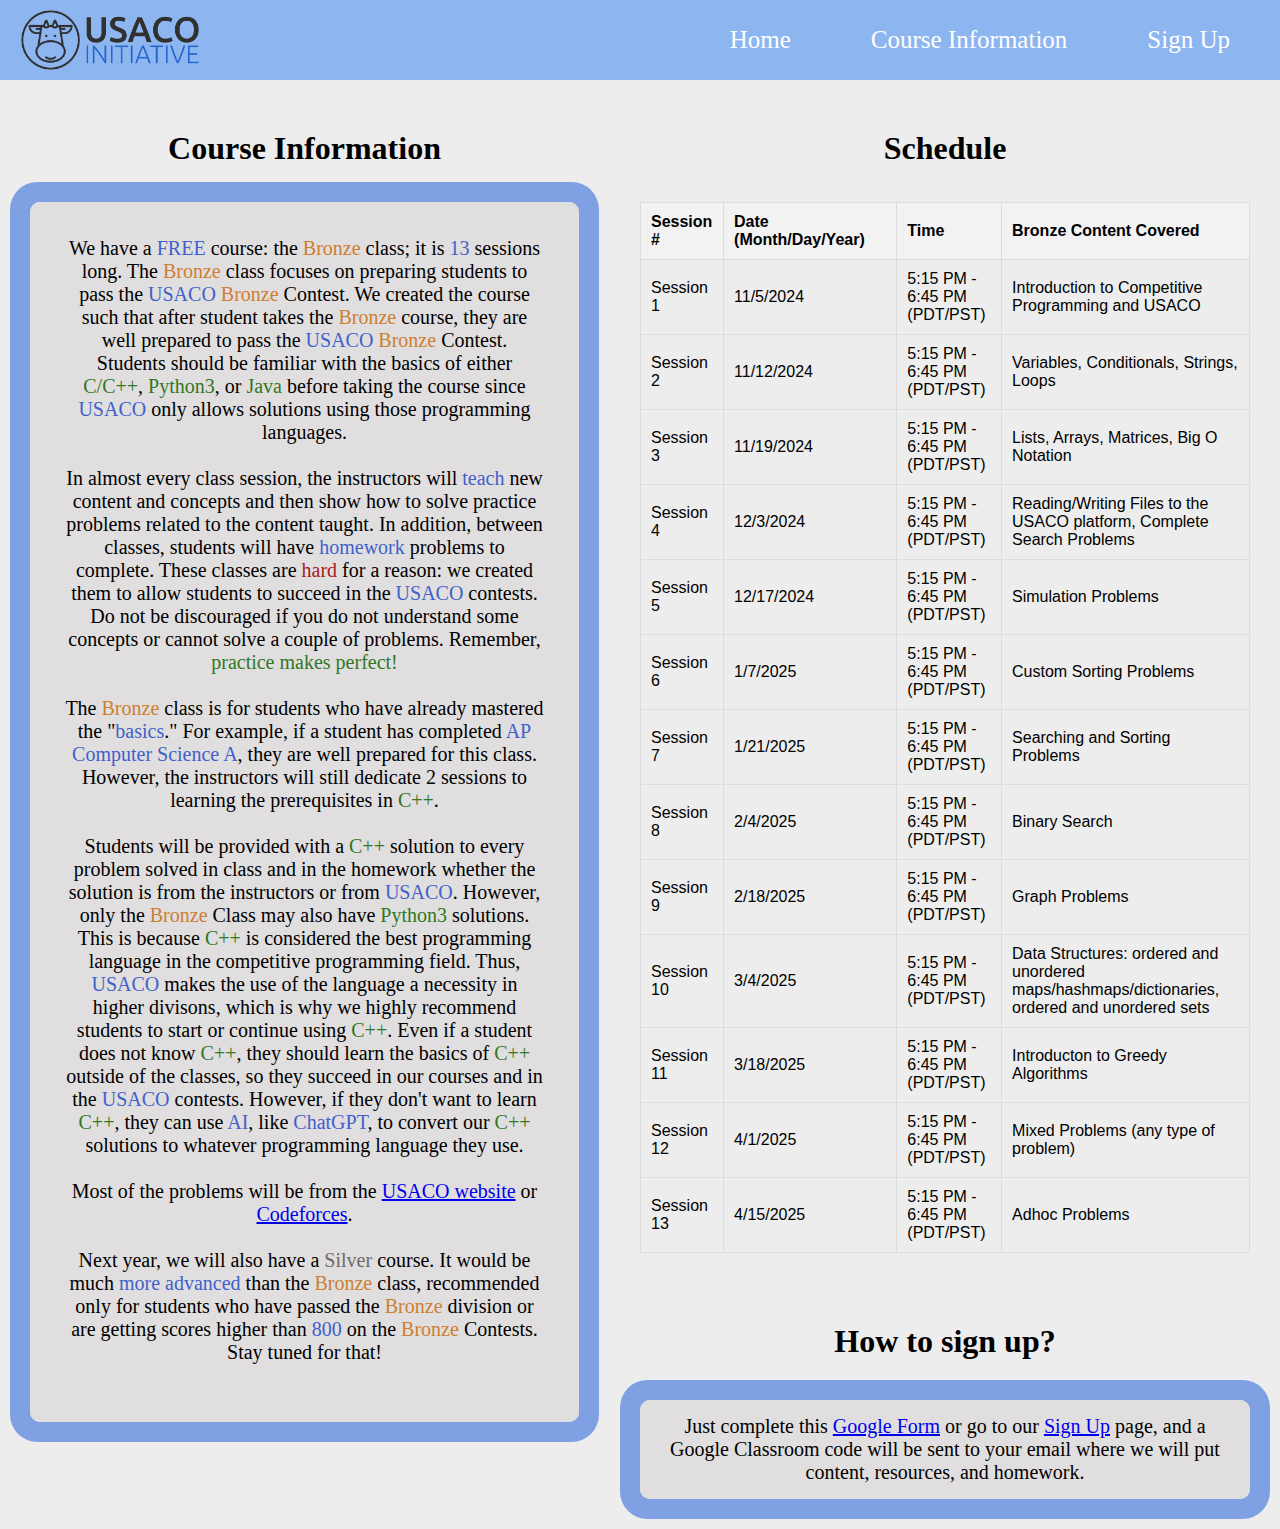
==== course_info.html @ 175232a4 "move buttons to right" ====
<!DOCTYPE html>
<html lang="en">
<head>
  <meta charset="UTF-8">
  <meta name="viewport" content="width=device-width, initial-scale=1.0"> <!-- IMPORTANT FOR THE BLACK BACKGROUND ABOVE -->
  <title>Main Page</title>
  <link rel="stylesheet" href = "course_info.css"> 
</head>
<body>
  <div class="top-bar"> 
    <img src = "Images/USACO Initiative Main Transparent Logo.png" alt="Icon" class="icon">
    <div class="right-button"> 
      <!-- USACO Initiative Main Transparent Logo.png Screenshot 2024-10-09 at 3.09.53 PM.png -->
      <button class="button" onclick="window.location.href='index.html';">Home</button> <!-- Home -->
      <button class="button" onclick="window.location.href='course_info.html';">Course Information</button> <!-- Course Information -->
      <button class="button" onclick="window.location.href='course_sessions.html';">Sign Up</button> <!-- Course Sessions -->
    </div> 
  </div>

  <!-- Blue box to welcome the user -->
  <div id="welcome-box" class="blue-box hidden">
    Welcome <span id="username-display"></span>!
  </div> 

  <!-- <button onclick="resetDatabase()">Reset User Data</button>  -->  <!-- To reset every username/email/password in the database-->
  
  <!-- Two-column layout -->
  <div class="content">
    <div class="course-info-section">
      <h1>Course Information</h1>
      <p id="intro-message"> 
        We have a <span class="blue">FREE</span> course: the <span class = "bronze">Bronze</span> class; it is <span class = "blue">13</span> sessions long. The <span class = "bronze">Bronze</span> class focuses on preparing students to pass the <span class = "blue">USACO</span> <span class = "bronze">Bronze</span> Contest. We created the course such that after student takes the <span class = "bronze">Bronze</span> course, they are well prepared to pass the <span class="blue">USACO</span> <span class = "bronze">Bronze</span> Contest. Students should be familiar with the basics of either <span class="green">C/C++</span>, <span class="green">Python3</span>, or <span class="green">Java</span> before taking the course since <span class="blue">USACO</span> only allows solutions using those programming languages.<br><br> 
        In almost every class session, the instructors will <span class="blue">teach</span> new content and concepts and then show how to solve practice problems related to the content taught. In addition, between classes, students will have <span class="blue">homework</span> problems to complete. These classes are <span class = "red">hard</span> for a reason: we created them to allow students to succeed in the <span class = "blue">USACO</span> contests. Do not be discouraged if you do not understand some concepts or cannot solve a couple of problems. Remember, <span class="green">practice makes perfect!</span><br><br>
        The <span class = "bronze">Bronze</span> class is for students who have already mastered the "<span class="blue">basics</span>." For example, if a student has completed <span class="blue">AP Computer Science A</span>, they are well prepared for this class. However, the instructors will still dedicate 2 sessions to learning the prerequisites in <span class = "green">C++</span>. <br><br> 
        Students will be provided with a <span class="green">C++</span> solution to every problem solved in class and in the homework whether the solution is from the instructors or from <span class = "blue">USACO</span>. However, only the <span class = "bronze">Bronze</span> Class may also have <span class = "green">Python3</span> solutions. This is because <span class="green">C++</span> is considered the best programming language in the competitive programming field. Thus, <span class="blue">USACO</span> makes the use of the language a necessity in higher divisons, which is why we highly recommend students to start or continue using <span class="green">C++</span>. Even if a student does not know <span class="green">C++</span>, they should learn the basics of <span class="green">C++</span> outside of the classes, so they succeed in our courses and in the <span class="blue">USACO</span> contests. However, if they don't want to learn <span class="green">C++</span>, they can use <span class="blue">AI</span>, like <span class = "blue">ChatGPT</span>, to convert our <span class="green">C++</span> solutions to whatever programming language they use.<br><br> 
        Most of the problems will be from the <a href="https://www.usaco.org/" target="_blank">USACO website</a> or <a href="https://codeforces.com/" target="_blank">Codeforces</a>. <br><br> 
        Next year, we will also have a <span class="silver">Silver</span> course. It would be much <span class="blue">more advanced</span> than the <span class = "bronze">Bronze</span> class, recommended only for students who have passed the <span class = "bronze">Bronze</span> division or are getting scores higher than <span class="blue">800</span> on the <span class = "bronze">Bronze</span> Contests. Stay tuned for that!<br> <br>
      </p> 

      
      
    </div>
    
    <div class="schedules-section">
    <h1>Schedule</h1> <!-- Heading 1 -->
    <!-- >p id = "sched-message">Since we do not expect students to take both the <span class = "bronze">Bronze</span> and <span class="silver">Silver</span> classes at the same time, the times and dates for both classes are the <span class="blue">exact</span> same.</p>-->
      <table> 
        <thead>
          <tr>
            <th>Session #</th>
            <th>Date (Month/Day/Year)</th>
            <th>Time</th>
            <th>Bronze Content Covered</th> 
            
          </tr>
        </thead>
        <tbody>
  
          <tr>
            <td>Session 1</td>
            <td>11/5/2024</td>
            <td>5:15 PM - 6:45 PM (PDT/PST)</td>
            <td>Introduction to Competitive Programming and USACO</td>
            
          </tr>
          <tr>
            <td>Session 2</td>
            <td>11/12/2024</td>
            <td>5:15 PM - 6:45 PM (PDT/PST)</td>
            <td>Variables, Conditionals, Strings, Loops</td>
            
          </tr>
          <tr>
            <td>Session 3</td>
            <td>11/19/2024</td> 
            <td>5:15 PM - 6:45 PM (PDT/PST)</td>
            <td>Lists, Arrays, Matrices, Big O Notation</td>
            
          </tr>
          <tr>
            <td>Session 4</td>
            <td>12/3/2024</td> 
            <td>5:15 PM - 6:45 PM (PDT/PST)</td>
            <td>Reading/Writing Files to the USACO platform, Complete Search Problems</td>
            
          </tr>
          <tr>
            <td>Session 5</td>
            <td>12/17/2024</td> 
            <td>5:15 PM - 6:45 PM (PDT/PST)</td>
            <td>Simulation Problems</td> 
            
          </tr>
          <tr>
            <td>Session 6</td>
            <td>1/7/2025</td> 
            <td>5:15 PM - 6:45 PM (PDT/PST)</td>
            <td>Custom Sorting Problems</td> 
            
          </tr>
          <tr>
            <td>Session 7</td>
            <td>1/21/2025</td> 
            <td>5:15 PM - 6:45 PM (PDT/PST)</td>
            <td>Searching and Sorting Problems</td> 
            
          </tr>
          <tr>
            <td>Session 8</td>
            <td>2/4/2025</td> 
            <td>5:15 PM - 6:45 PM (PDT/PST)</td>
            <td>Binary Search</td>
            
          </tr>
          <tr>
            <td>Session 9</td>
            <td>2/18/2025</td> 
            <td>5:15 PM - 6:45 PM (PDT/PST)</td>
            <td>Graph Problems</td>
            
          </tr>
          <tr>
            <td>Session 10</td>
            <td>3/4/2025</td> 
            <td>5:15 PM - 6:45 PM (PDT/PST)</td>
            <td>Data Structures: ordered and unordered maps/hashmaps/dictionaries, ordered and unordered sets</td>
            
          </tr>
          <tr>
            <td>Session 11</td>
            <td>3/18/2025</td> 
            <td>5:15 PM - 6:45 PM (PDT/PST)</td>
            <td>Introducton to Greedy Algorithms</td> 
            
          </tr>
          <tr>
            <td>Session 12</td> 
            <td>4/1/2025</td> 
            <td>5:15 PM - 6:45 PM (PDT/PST)</td>
            <td>Mixed Problems (any type of problem)</td>
            
          </tr>
          <tr>
            <td>Session 13</td> 
            <td>4/15/2025</td> 
            <td>5:15 PM - 6:45 PM (PDT/PST)</td>
            <td>Adhoc Problems</td>
            
          </tr>
        </tbody>
      </table>

      <div class="sign-up-section">
        <h2>How to sign up?</h2> <!-- New Heading -->
        <p class="sign-up-message"> 
          Just complete this <a href="https://forms.gle/x1GUdgvHsMGyXp6c9" target="_blank">Google Form</a> or go to our <a href='course_sessions.html'>Sign Up</a> page, and a Google Classroom code will be sent to your email where we will put content, resources, and homework. 
        </p>
      </div>
    </div>
    
    


  </div> 


  <script> // change to javascript  
    // Function to reset database (optional) 
    function resetDatabase() {
      localStorage.clear();
    }
    console.log("Is Logged In?", localStorage.getItem('isLoggedIn'));
    // Check if user is logged in
    // Check if the user is logged in by checking a flag stored in localStorage
    if (localStorage.getItem('isLoggedIn') === 'true') {
      const username = localStorage.getItem('username'); // Retrieve the stored username
      document.getElementById('username-display').textContent = username; // Display the username
      
      // Make the blue welcome box visible
      const welcomeBox = document.getElementById('welcome-box');
      welcomeBox.classList.remove('hidden'); 
      
      // Hide the "Login" and "Sign Up" buttons
      document.getElementById('login-btn').style.display = 'none';
      document.getElementById('signup-btn').style.display = 'none';

      // Create "Logout" button dynamically
      const rightButtons = document.querySelector('.right-buttons');
      const logoutButton = document.createElement('button');
      logoutButton.textContent = 'Logout'; // Set the button text 
      logoutButton.classList.add('button'); // Apply the same button styles
      
      // Define the behavior when the "Logout" button is clicked
      logoutButton.onclick = function() {
        localStorage.setItem('isLoggedIn', 'false'); // Mark user as logged out by updating localStorage
        window.location.reload(); // // Refresh the page to reflect the logout (Login/Sign Up buttons should appear again)
      }; 
      rightButtons.appendChild(logoutButton); // Append the "Logout" button to the right button group 
    } 
    else { 
      document.getElementById('welcome-box').classList.add('hidden'); // Ensure the blue box remains hidden when not logged in  
    }
  </script>
</body>
</html>
---- course_info.css ----
* {
  margin: 0;
  padding: 0;
  box-sizing: border-box;
}

body {
  font-family: Arial, sans-serif; /* actual font = Arial. Fallback font = sans-serif */  
  background-color: #bebebe48; 
}

.top-bar { 
  background-color: #8db5f0; 
  height: 80px; 
  width: 100%; 
  display: flex;
  align-items: center;
  justify-content: space-between; /* Align buttons to the right */
  padding: 0 20px; /* Add some padding for spacing */
}
.right-button{
  display: flex;
  justify-content: flex-end;
  align-items: center;
  gap: 20px; /* Space between the buttons */
}
.icon {
  width: 180px; /* Scale the image down */
  height: auto; /* Maintain aspect ratio */
  margin-right: 10px; /* Space between image and button */
}
.button {
  background-color: transparent; 
  font-size: 25px; 
  font-family: 'Georgia'; 
  color: white; 

  border: none;
  padding: 10px 20px;
  margin: 0 10px; 
  cursor: pointer;
  border-radius: 5px; 
  transition: background-color 0.5s ease; /* Smooth hover transition */
} 
.blue-box { 
  background-color: rgb(55, 106, 209);
  color: rgb(250, 250, 250); 
  font-size: 20px; 
  font-family: 'Tahoma'; 
  padding: 10px; 
  border-radius: 5px;
  position: absolute; 
  justify-content: flex-end; 
  align-items: center; 
  right: 10px; 
  top: 90px; /* Adjust this value to place it just below the black box */
  display: inline-block; 
} 
.button:hover {
  background-color: rgb(72, 125, 231);
}
body, html {
  overflow-x: hidden; /* Prevent horizontal scrolling */
}
.hidden {
  display: none;
}
.course-info-section { 
  /* display: flex;  */ 
  flex-direction: column; 
  text-align: center; 
  align-items: center; /* Center horizontally */
  justify-content: center; /* Center vertically */
  /* height: 1300px;  */
  width: 45%; 
  padding-right: 0px; /* Space between sections */
} 
h1 { 
  font-size: 32px; 
  margin-top: 20px; 
  margin-bottom: 35px; 
  font-family: Georgia; 
}
#intro-message { 
  box-shadow: 0 0 0 20px #7fa1e3;
  max-width: 1000px; 
  background-color: hsla(0, 2%, 87%, 0.966); /* #e0c893;  */
  border-radius: 10px; 
  padding: 35px 35px; 
  font-size: 20px; /* Change font size */ 
  color: rgb(0, 0, 0); /* Change text color to black */
  font-weight: normal; /* Make the text bold */
  margin-top: 0px; /* Add space above the text */  
  text-align: center; /* Center the text */ 
  font-family: 'Lucida Sans'; 
} 
.sign-up-section h2 {  
  padding-top: 70px; 
  font-size: 32px; 
  padding-bottom: 20px; 
  font-weight: bold; 
  text-align: center; /* Center the heading within the section */
  font-family: 'Georgia'; /* Add font styling */
} 
.sign-up-message {
  background-color: hsla(0, 2%, 87%, 0.966); /* Light grey background */
  padding: 15px 15px; /* Padding inside the text area */
  border-radius: 10px; /* Rounded corners */
  /* border: 20px solid #8db5f0; /* Optional border for better visibility */
  box-shadow: 0 0 0 20px #7fa1e3;
  font-size: 20px; /* Adjust the font size */
  font-family: 'Lucida Sans'; 
  text-align: center; /* Center the text */
  margin-top: 20px; /* Space between heading and text */
}
#sched-message { 
  box-shadow: 0 0 0 20px #7fa1e3;
  max-width: 1200px; 
  background-color: hsla(0, 2%, 87%, 0.966); 
  border-radius: 10px; 
  padding: 15px 15px; 
  font-size: 20px; /* Change font size */ 
  color: rgb(0, 0, 0); /* Change text color to red */
  font-weight: normal; /* Make the text bold */
  margin-top: 0px; /* Add space above the text */  
  margin-bottom: 30px; 
  text-align: center; /* Center the text */ 
  font-family: 'Lucida Sans'; 
}
.bronze {
  color: #cd7f32; /* Bronze color (you can adjust this to your preference) */
}
.silver {
  color: #6e6a6a; /* Silver color (you can adjust this to your preference) */
}
.blue {
  color: #4061cc; 
}
.green {
  color: #327824; 
}
.red {
  color: #a62121; 
}
.content {
  display: flex;
  justify-content: space-between;
  margin: 30px; 
}
.schedules-section {
  width: 50%; 
  /* display: flex; */ 
  flex-direction: column;
  justify-content: center; /* Center vertically */
  align-items: center; /* Center horizontally */
  text-align: center; /* Center text */
}
table { 
  width: 100%; /* Full width */
  border-collapse: collapse; /* Collapses borders */
  margin-top: 20px; /* Space above the table */
}
th, td {
  border: 1px solid #ddd; /* Border for cells */
  padding: 10px; /* Padding inside cells */
  text-align: left; /* Align text to the left */
}
th {
  background-color: #f2f2f2; /* Light grey background for headers */
  font-weight: bold; /* Bold font for headers */
}
th:nth-child(2), /* Select the 'Date' header */
td:nth-child(2) { /* Select all 'Date' cells */
  padding-right: 30px; /* Increase padding on the right */
}
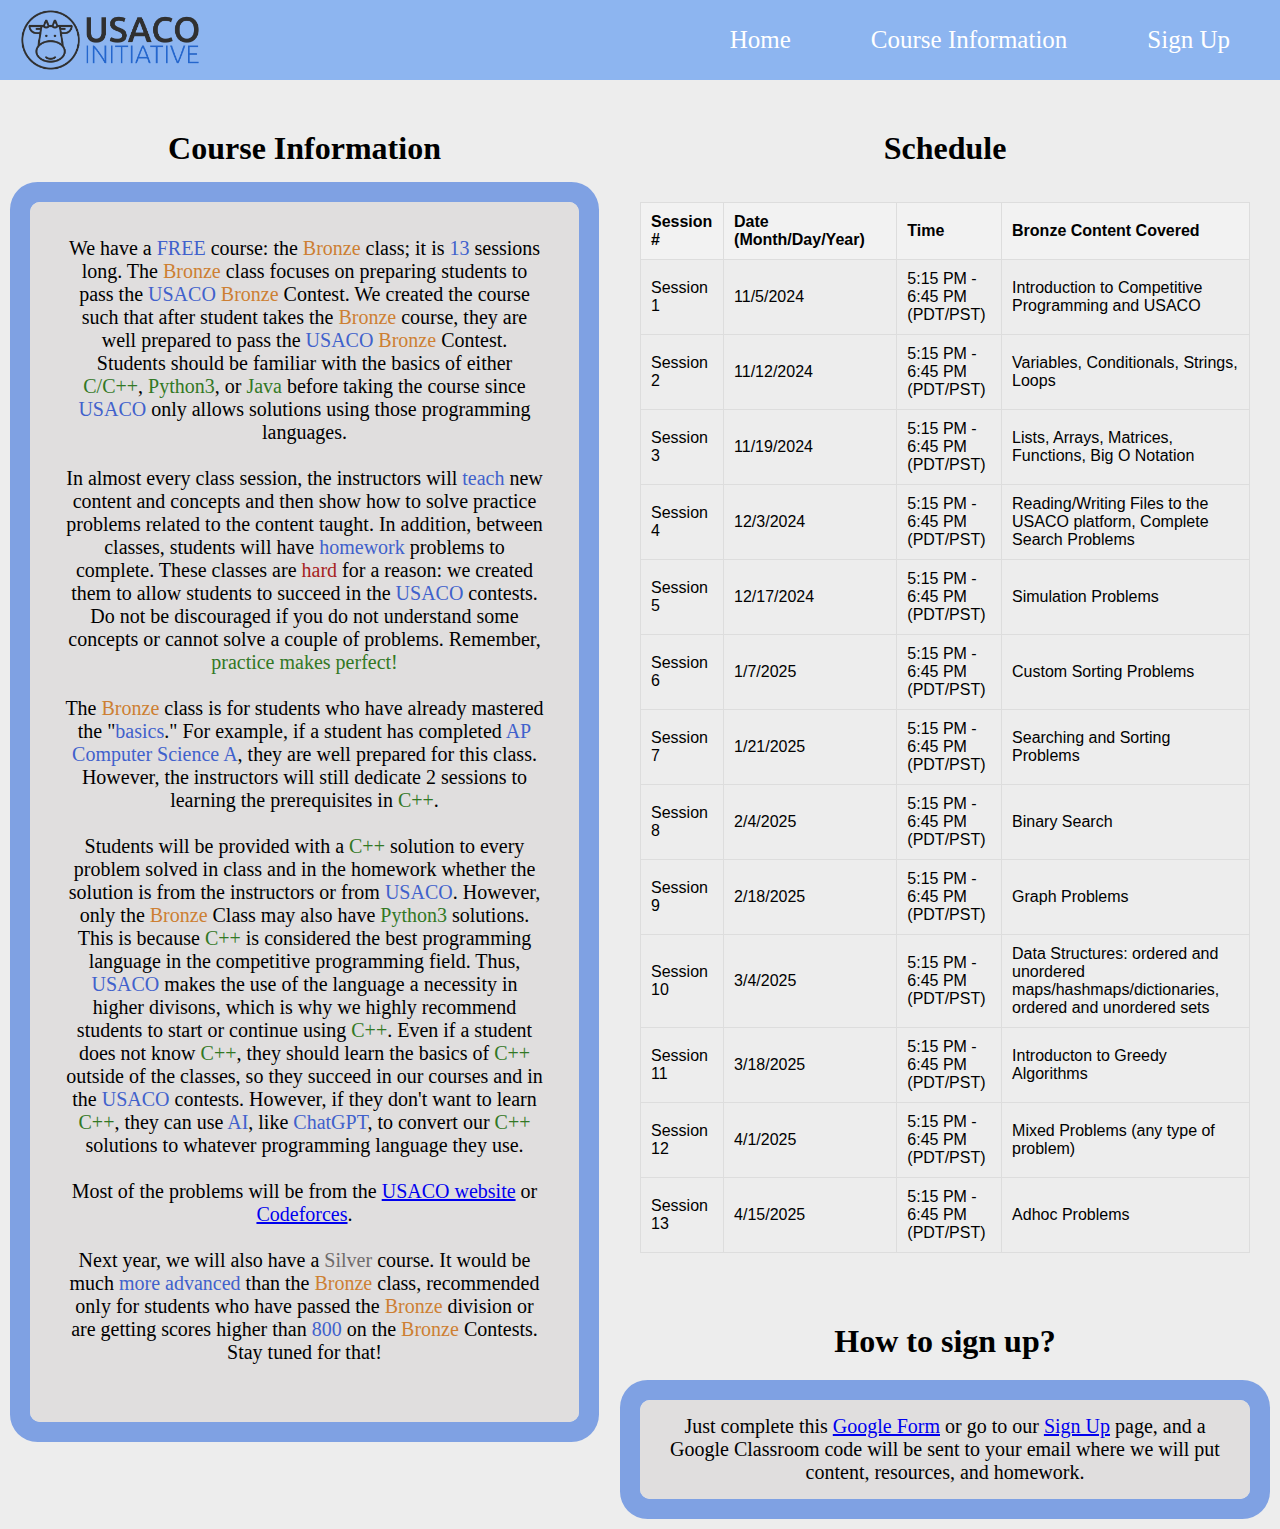
==== commit a01867f5: "Update course_info.html" ====
--- a/course_info.html
+++ b/course_info.html
@@ -76,7 +76,7 @@
             <td>Session 3</td>
             <td>11/19/2024</td> 
             <td>5:15 PM - 6:45 PM (PDT/PST)</td>
-            <td>Lists, Arrays, Matrices, Big O Notation</td>
+            <td>Lists, Arrays, Matrices, Functions, Big O Notation</td>
             
           </tr>
           <tr>
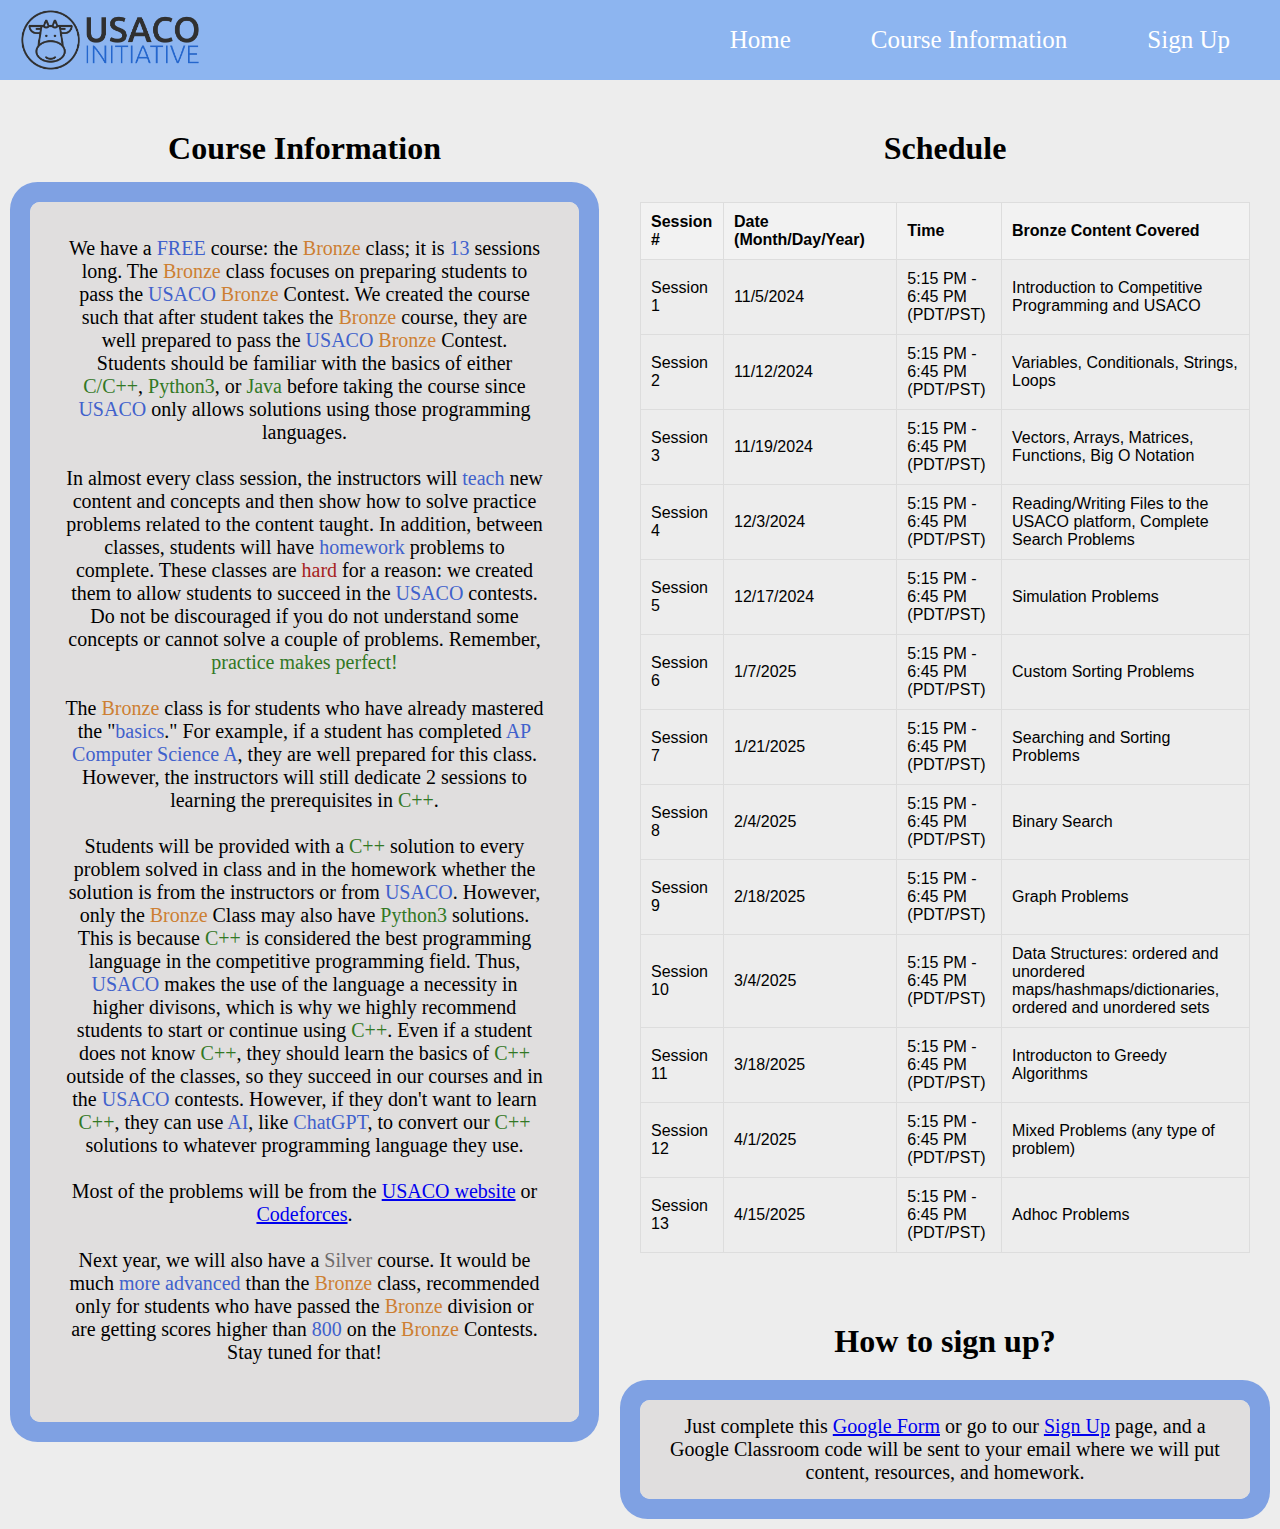
==== commit 5b913511: "Update course_info.html" ====
--- a/course_info.html
+++ b/course_info.html
@@ -76,7 +76,7 @@
             <td>Session 3</td>
             <td>11/19/2024</td> 
             <td>5:15 PM - 6:45 PM (PDT/PST)</td>
-            <td>Lists, Arrays, Matrices, Functions, Big O Notation</td>
+            <td>Vectors, Arrays, Matrices, Functions, Big O Notation</td>
             
           </tr>
           <tr>
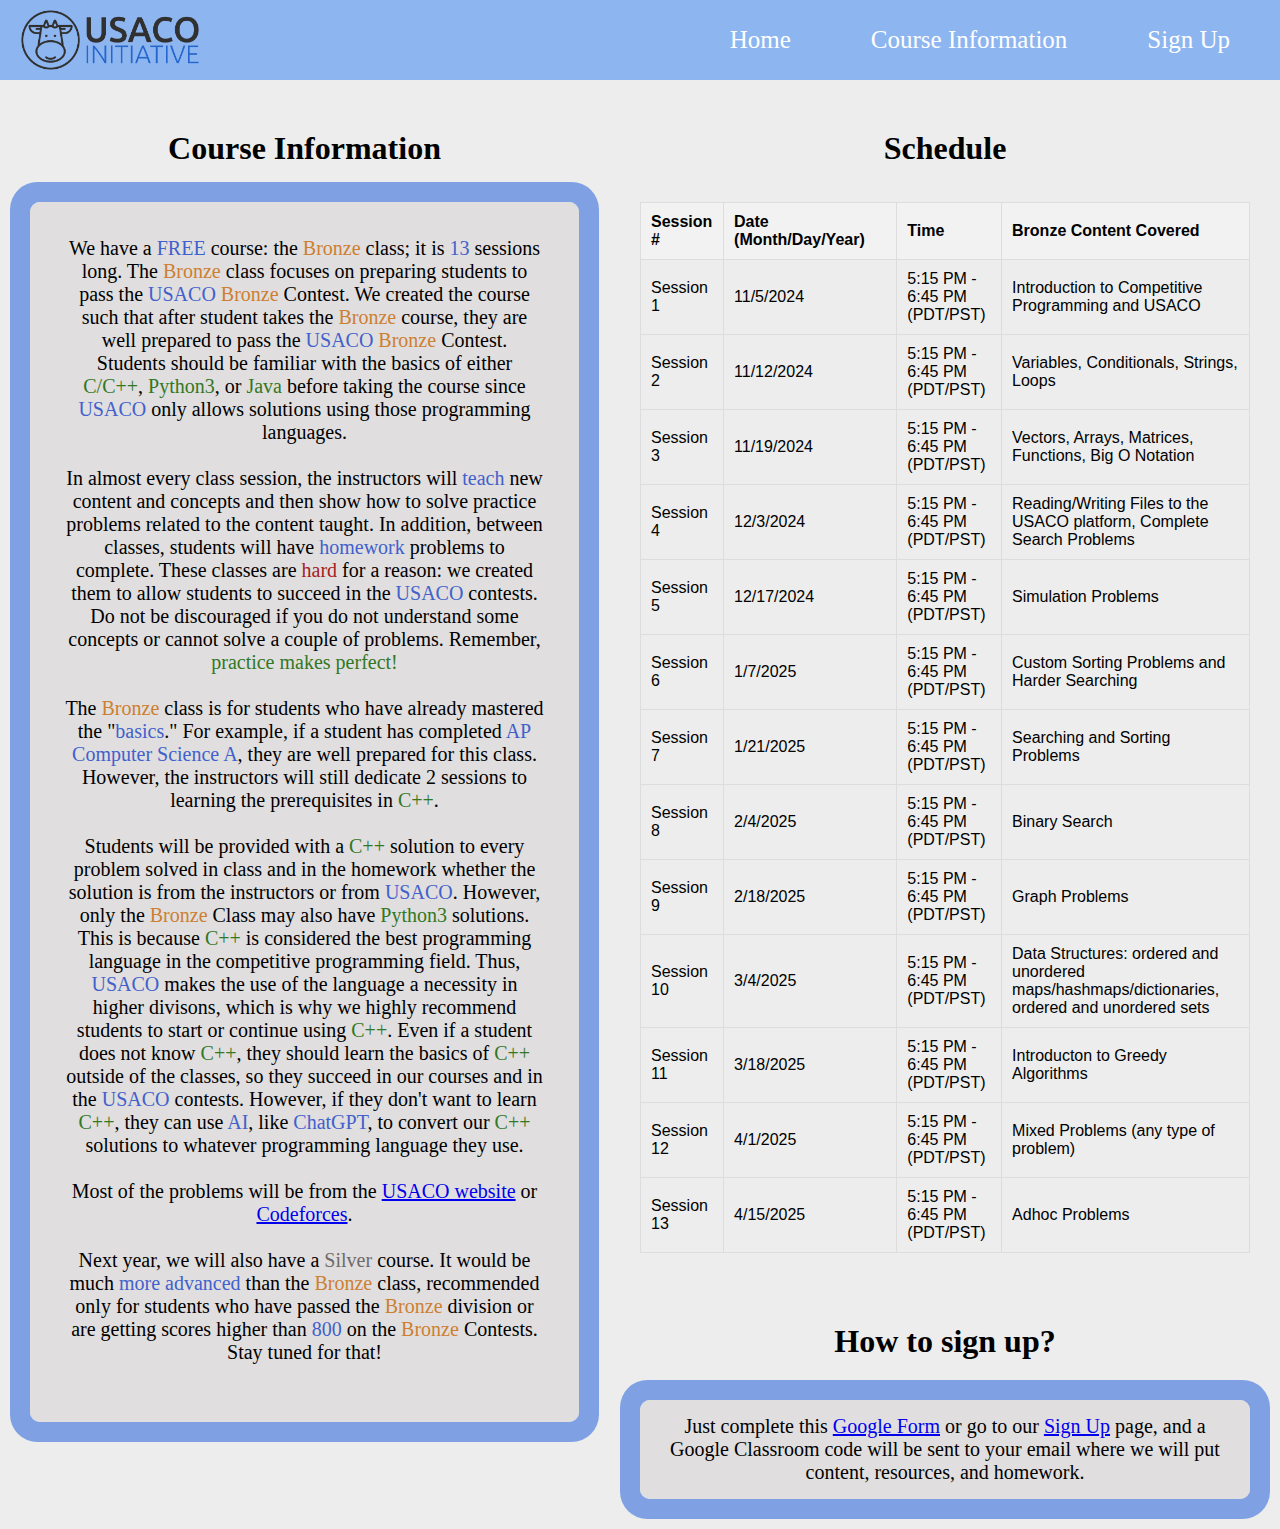
==== commit 8a3b60a3: "Update course_info.html" ====
--- a/course_info.html
+++ b/course_info.html
@@ -97,7 +97,7 @@
             <td>Session 6</td>
             <td>1/7/2025</td> 
             <td>5:15 PM - 6:45 PM (PDT/PST)</td>
-            <td>Custom Sorting Problems</td> 
+            <td>Custom Sorting Problems and Harder Searching</td> 
             
           </tr>
           <tr>
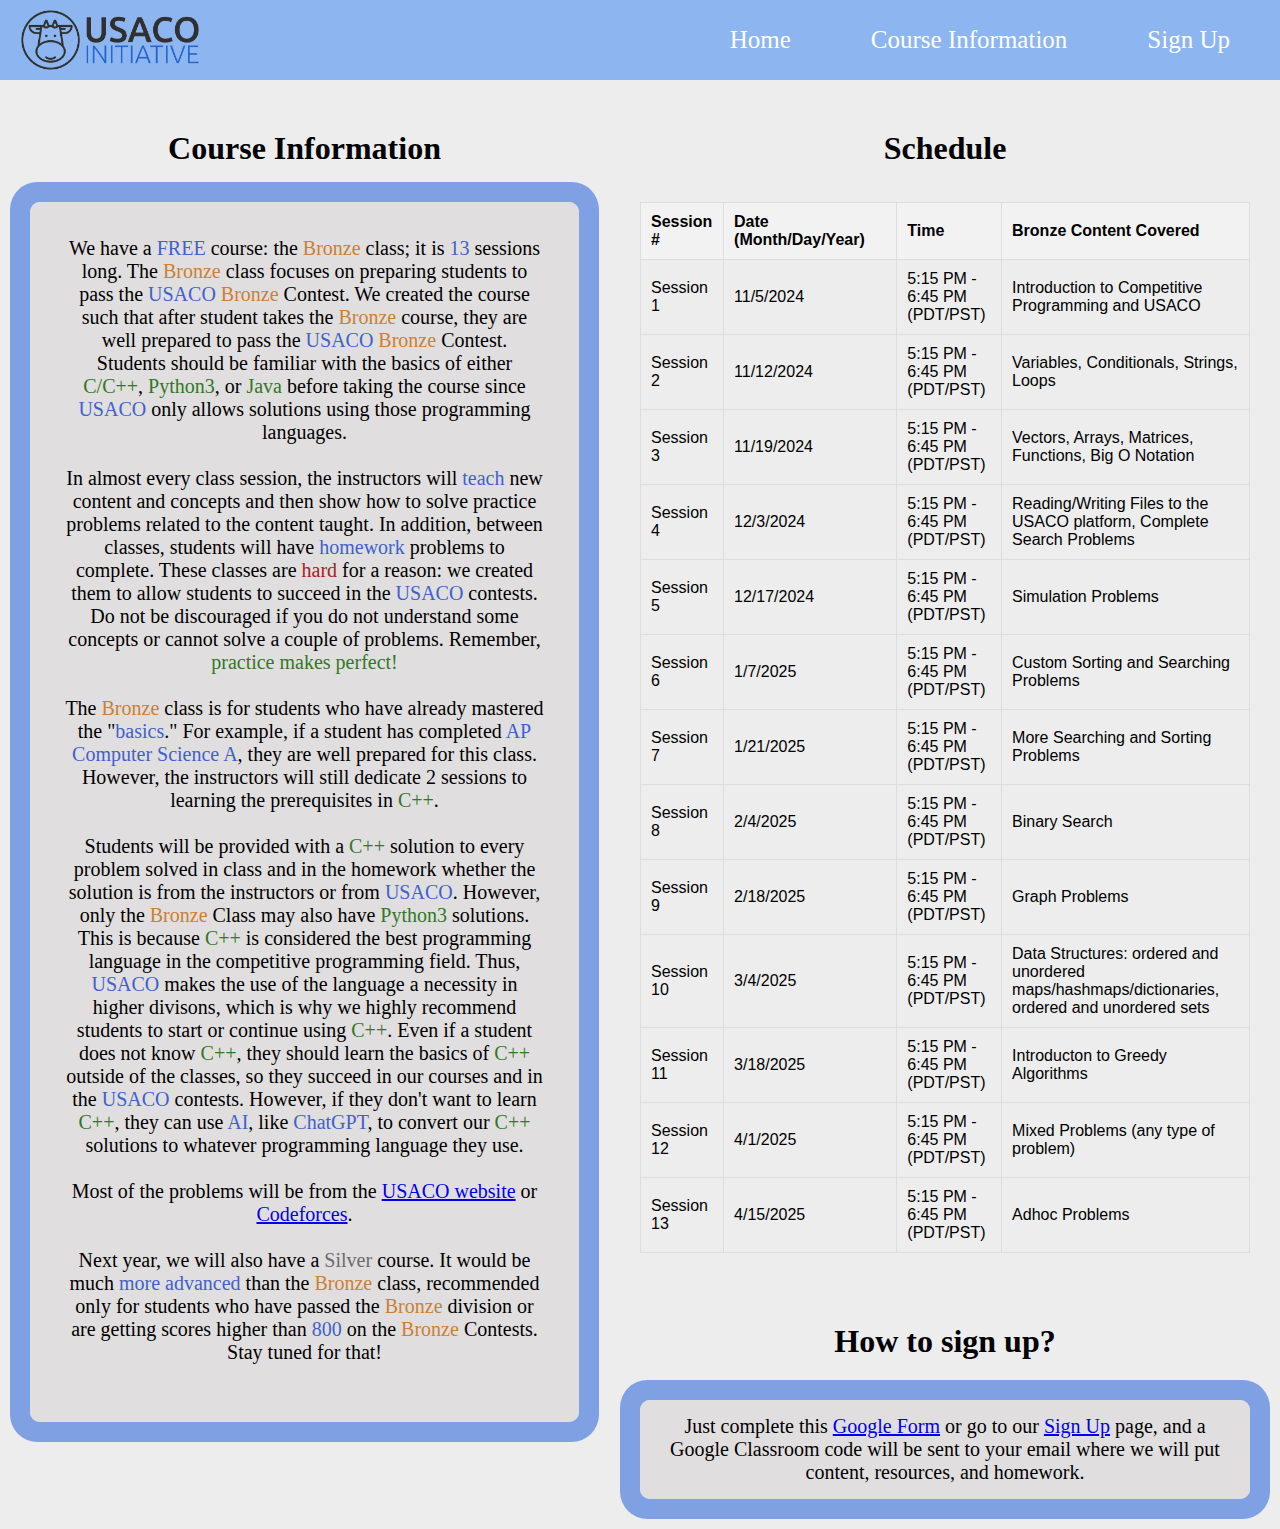
==== commit 40451124: "Update course_info.html" ====
--- a/course_info.html
+++ b/course_info.html
@@ -97,14 +97,14 @@
             <td>Session 6</td>
             <td>1/7/2025</td> 
             <td>5:15 PM - 6:45 PM (PDT/PST)</td>
-            <td>Custom Sorting Problems and Harder Searching</td> 
+            <td>Custom Sorting and Searching Problems</td> 
             
           </tr>
           <tr>
             <td>Session 7</td>
             <td>1/21/2025</td> 
             <td>5:15 PM - 6:45 PM (PDT/PST)</td>
-            <td>Searching and Sorting Problems</td> 
+            <td>More Searching and Sorting Problems</td> 
             
           </tr>
           <tr>
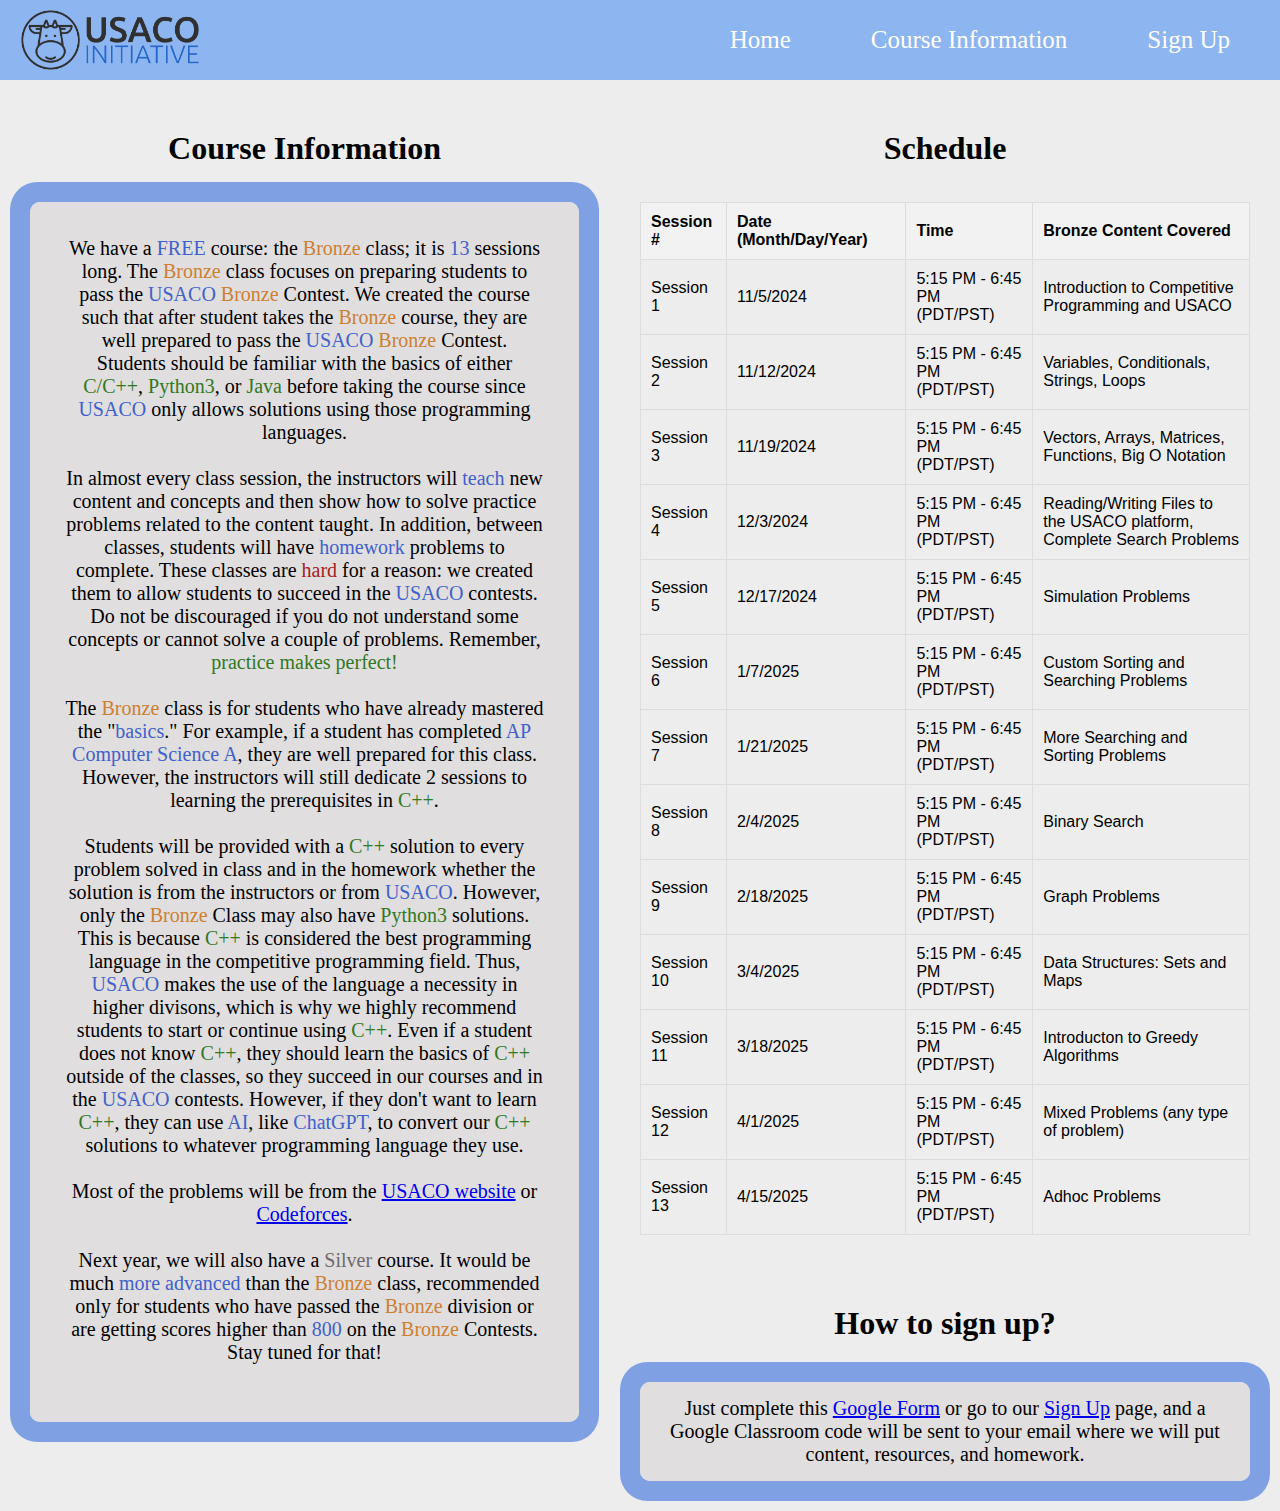
==== commit b97dcd22: "Update course_info.html" ====
--- a/course_info.html
+++ b/course_info.html
@@ -125,7 +125,7 @@
             <td>Session 10</td>
             <td>3/4/2025</td> 
             <td>5:15 PM - 6:45 PM (PDT/PST)</td>
-            <td>Data Structures: ordered and unordered maps/hashmaps/dictionaries, ordered and unordered sets</td>
+            <td>Data Structures: Sets and Maps</td>
             
           </tr>
           <tr>
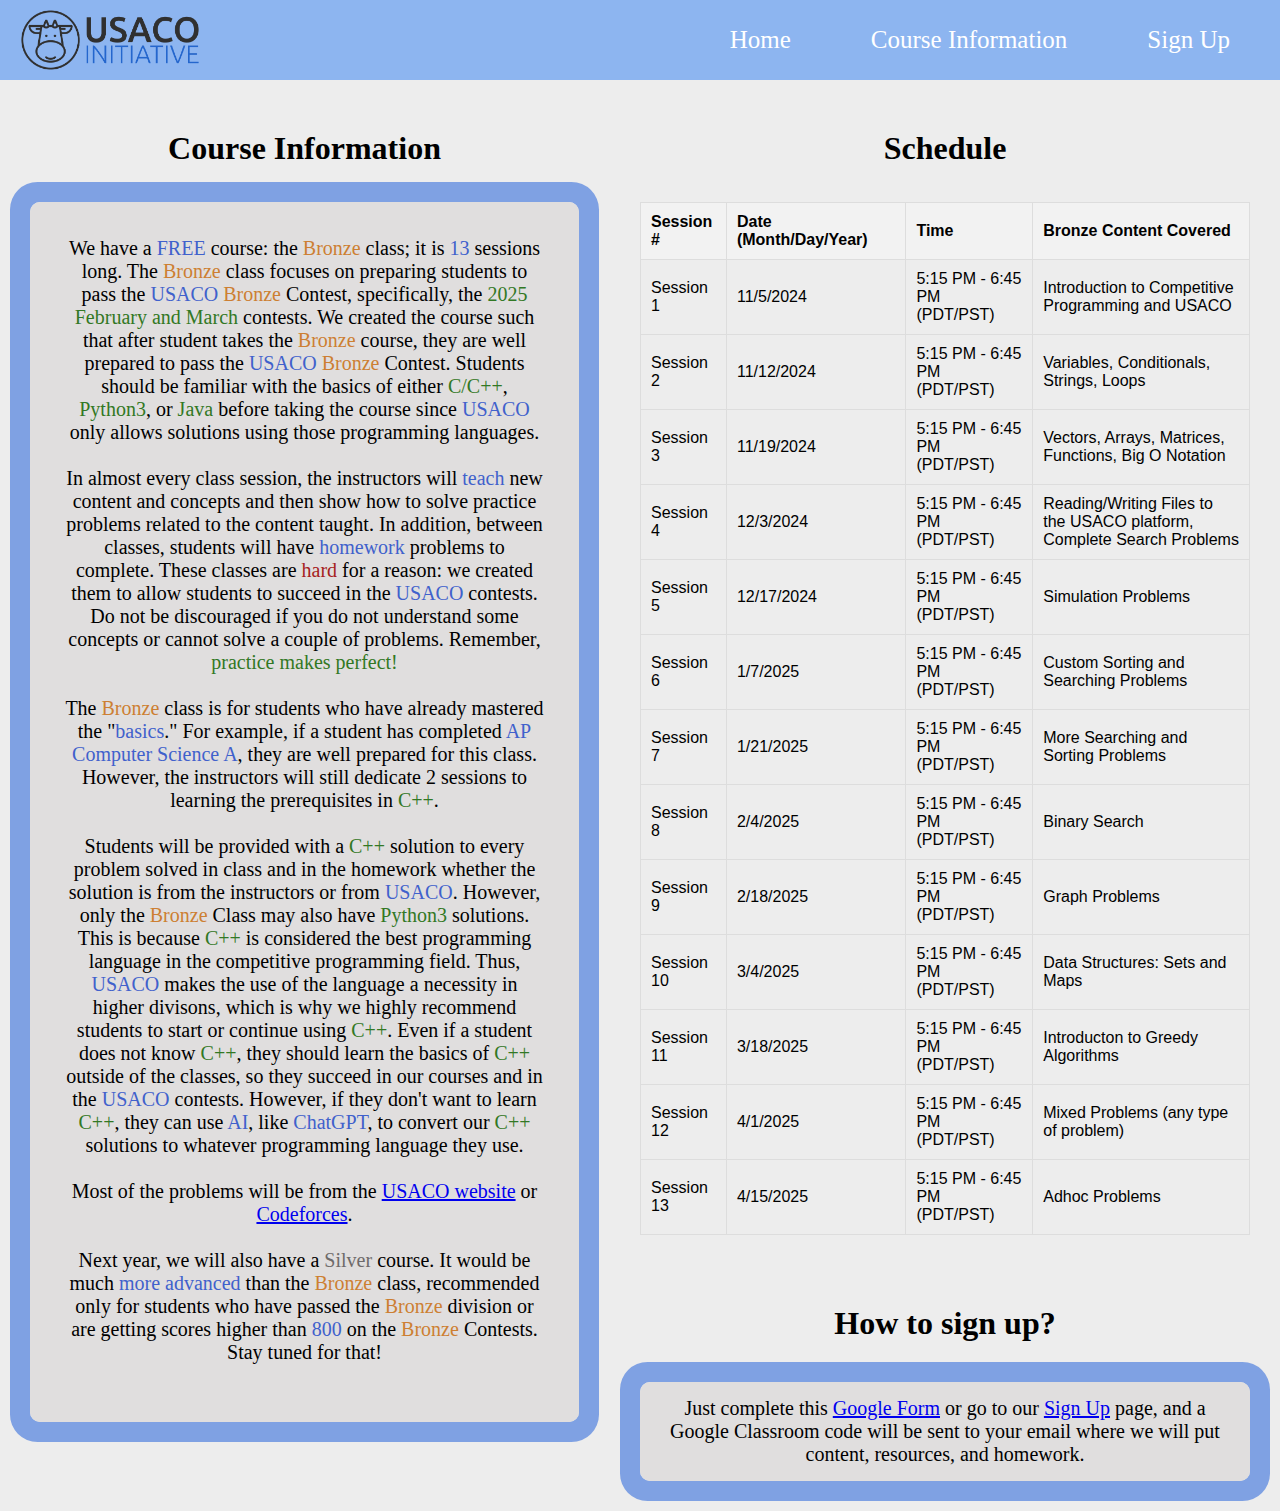
==== commit e71f3b44: "Update course_info.html" ====
--- a/course_info.html
+++ b/course_info.html
@@ -31,7 +31,7 @@
     <div class="course-info-section">
       <h1>Course Information</h1>
       <p id="intro-message"> 
-        We have a <span class="blue">FREE</span> course: the <span class = "bronze">Bronze</span> class; it is <span class = "blue">13</span> sessions long. The <span class = "bronze">Bronze</span> class focuses on preparing students to pass the <span class = "blue">USACO</span> <span class = "bronze">Bronze</span> Contest. We created the course such that after student takes the <span class = "bronze">Bronze</span> course, they are well prepared to pass the <span class="blue">USACO</span> <span class = "bronze">Bronze</span> Contest. Students should be familiar with the basics of either <span class="green">C/C++</span>, <span class="green">Python3</span>, or <span class="green">Java</span> before taking the course since <span class="blue">USACO</span> only allows solutions using those programming languages.<br><br> 
+        We have a <span class="blue">FREE</span> course: the <span class = "bronze">Bronze</span> class; it is <span class = "blue">13</span> sessions long. The <span class = "bronze">Bronze</span> class focuses on preparing students to pass the <span class = "blue">USACO</span> <span class = "bronze">Bronze</span> Contest, specifically, the <span class = "green">2025 February and March</span> contests. We created the course such that after student takes the <span class = "bronze">Bronze</span> course, they are well prepared to pass the <span class="blue">USACO</span> <span class = "bronze">Bronze</span> Contest. Students should be familiar with the basics of either <span class="green">C/C++</span>, <span class="green">Python3</span>, or <span class="green">Java</span> before taking the course since <span class="blue">USACO</span> only allows solutions using those programming languages.<br><br> 
         In almost every class session, the instructors will <span class="blue">teach</span> new content and concepts and then show how to solve practice problems related to the content taught. In addition, between classes, students will have <span class="blue">homework</span> problems to complete. These classes are <span class = "red">hard</span> for a reason: we created them to allow students to succeed in the <span class = "blue">USACO</span> contests. Do not be discouraged if you do not understand some concepts or cannot solve a couple of problems. Remember, <span class="green">practice makes perfect!</span><br><br>
         The <span class = "bronze">Bronze</span> class is for students who have already mastered the "<span class="blue">basics</span>." For example, if a student has completed <span class="blue">AP Computer Science A</span>, they are well prepared for this class. However, the instructors will still dedicate 2 sessions to learning the prerequisites in <span class = "green">C++</span>. <br><br> 
         Students will be provided with a <span class="green">C++</span> solution to every problem solved in class and in the homework whether the solution is from the instructors or from <span class = "blue">USACO</span>. However, only the <span class = "bronze">Bronze</span> Class may also have <span class = "green">Python3</span> solutions. This is because <span class="green">C++</span> is considered the best programming language in the competitive programming field. Thus, <span class="blue">USACO</span> makes the use of the language a necessity in higher divisons, which is why we highly recommend students to start or continue using <span class="green">C++</span>. Even if a student does not know <span class="green">C++</span>, they should learn the basics of <span class="green">C++</span> outside of the classes, so they succeed in our courses and in the <span class="blue">USACO</span> contests. However, if they don't want to learn <span class="green">C++</span>, they can use <span class="blue">AI</span>, like <span class = "blue">ChatGPT</span>, to convert our <span class="green">C++</span> solutions to whatever programming language they use.<br><br> 
--- a/course_info.css
+++ b/course_info.css
@@ -60,7 +60,7 @@
   background-color: rgb(72, 125, 231);
 }
 body, html {
-  overflow-x: hidden; /* Prevent horizontal scrolling */
+  /*overflow-x: hidden; Prevent horizontal scrolling */
 }
 .hidden {
   display: none;
@@ -173,3 +173,287 @@
 td:nth-child(2) { /* Select all 'Date' cells */
   padding-right: 30px; /* Increase padding on the right */
 }
+
+
+@media only screen and (max-width: 768px) {
+
+
+  .top-bar {
+    background-color: #8db5f0;
+    height: 80px;
+    width: 100%;
+    display: flex;
+    align-items: center;
+    justify-content: space-between;
+    padding: 5px;
+
+  }
+
+  .top-bar img {
+    width: 0%;
+    height: 0px;
+  }
+
+
+  img {
+
+    width: 100%;
+    height: 80px;
+    display: block;
+    margin-left: auto;
+    margin-right: auto;
+  }
+
+
+
+  .top-bar {
+    width: 100%;
+    height: 80px;
+  }
+
+
+
+
+  .button {
+    background-color: transparent;
+    font-size: 15px;
+    font-family: 'Georgia';
+    color: white;
+    border: none;
+    padding: 10px 20px;
+    margin: 0 10px;
+    cursor: pointer;
+    border-radius: 5px;
+    transition: background-color 10.5s ease;
+    height: 2.4rem;
+
+
+  }
+
+
+  .left-buttons,
+  .right-buttons {
+    flex-direction: column !important;
+    /* Stack buttons vertically */
+    width: 100vw !important;
+    /* Full viewport width */
+    text-align: center !important;
+
+  }
+
+  .left-button {
+    height: 2.4rem;
+
+  }
+
+  .right-button button {
+
+    height: 3.0rem;
+
+  }
+
+
+
+
+  .content {
+
+    float: left;
+    width: 100%;
+    height: 100%;
+    overflow: auto;
+    text-align: center;
+    display: flex;
+    flex-direction: column;
+    margin: -1px;
+  }
+
+  .course-info-section,
+  .schedules-section,
+  .sign-up-section {
+    position: -webkit-sticky;
+    position: sticky;
+    top: 0;
+    width: 100%;
+    margin: 1px;
+  }
+
+  .course-info-section h1 {
+    position: relative;
+    top: 0.1px;
+    bottom: 60px;
+    font-size: 1.5em;
+    width: 100%;
+
+  }
+
+  .schedules-section h1 {
+    position: relative;
+    top: 10px;
+    bottom: 60px;
+    font-size: 1.5em;
+    width: 100%;
+
+  }
+
+  .sign-up-section h2 {
+    position: relative;
+    top: 0.1px;
+    bottom: 60px;
+    font-size: 1.5em;
+    width: 100%;
+
+  }
+
+  .sign-up-message {
+    position: relative;
+    top: 0.1px;
+    bottom: 60px;
+    font-size: 1.2em;
+    width: 100%;
+
+  }
+
+
+}
+
+
+@media only screen and (max-width: 600px) {
+
+
+  .top-bar {
+    background-color: #8db5f0;
+    height: 80px;
+    width: 100%;
+    display: flex;
+    align-items: center;
+    justify-content: space-between;
+    padding: 5px;
+
+  }
+
+  .top-bar img {
+    width: 0%;
+    height: 0px;
+  }
+
+
+  img {
+
+    width: 100%;
+    height: 80px;
+    display: block;
+    margin-left: auto;
+    margin-right: auto;
+  }
+
+
+
+  .top-bar {
+    width: 100%;
+    height: 80px;
+  }
+
+
+
+
+  .button {
+    background-color: transparent;
+    font-size: 15px;
+    font-family: 'Georgia';
+    color: white;
+    border: none;
+    padding: 10px 20px;
+    margin: 0 10px;
+    cursor: pointer;
+    border-radius: 5px;
+    transition: background-color 10.5s ease;
+    height: 2.4rem;
+
+
+  }
+
+
+  .left-buttons,
+  .right-buttons {
+    flex-direction: column !important;
+    /* Stack buttons vertically */
+    width: 100vw !important;
+    /* Full viewport width */
+    text-align: center !important;
+
+  }
+
+  .left-button {
+    height: 2.4rem;
+
+  }
+
+  .right-button button {
+
+    height: 3.0rem;
+
+  }
+
+
+
+
+  .content {
+
+    float: left;
+    width: 100%;
+    height: 100%;
+    overflow: auto;
+    text-align: center;
+    display: flex;
+    flex-direction: column;
+    margin: -1px;
+  }
+
+  .course-info-section,
+  .schedules-section,
+  .sign-up-section {
+    position: -webkit-sticky;
+    position: sticky;
+    top: 0;
+    width: 100%;
+    margin: 1px;
+  }
+
+  .course-info-section h1 {
+    position: relative;
+    top: 0.1px;
+    bottom: 60px;
+    font-size: 1.5em;
+    width: 100%;
+
+  }
+
+  .schedules-section h1 {
+    position: relative;
+    top: 10px;
+    bottom: 60px;
+    font-size: 1.5em;
+    width: 100%;
+
+  }
+
+  .sign-up-section h2 {
+    position: relative;
+    top: 0.1px;
+    bottom: 60px;
+    font-size: 1.5em;
+    width: 100%;
+
+  }
+
+  .sign-up-message {
+    position: relative;
+    top: 0.1px;
+    bottom: 60px;
+    font-size: 1.2em;
+    width: 100%;
+
+  }
+
+
+}
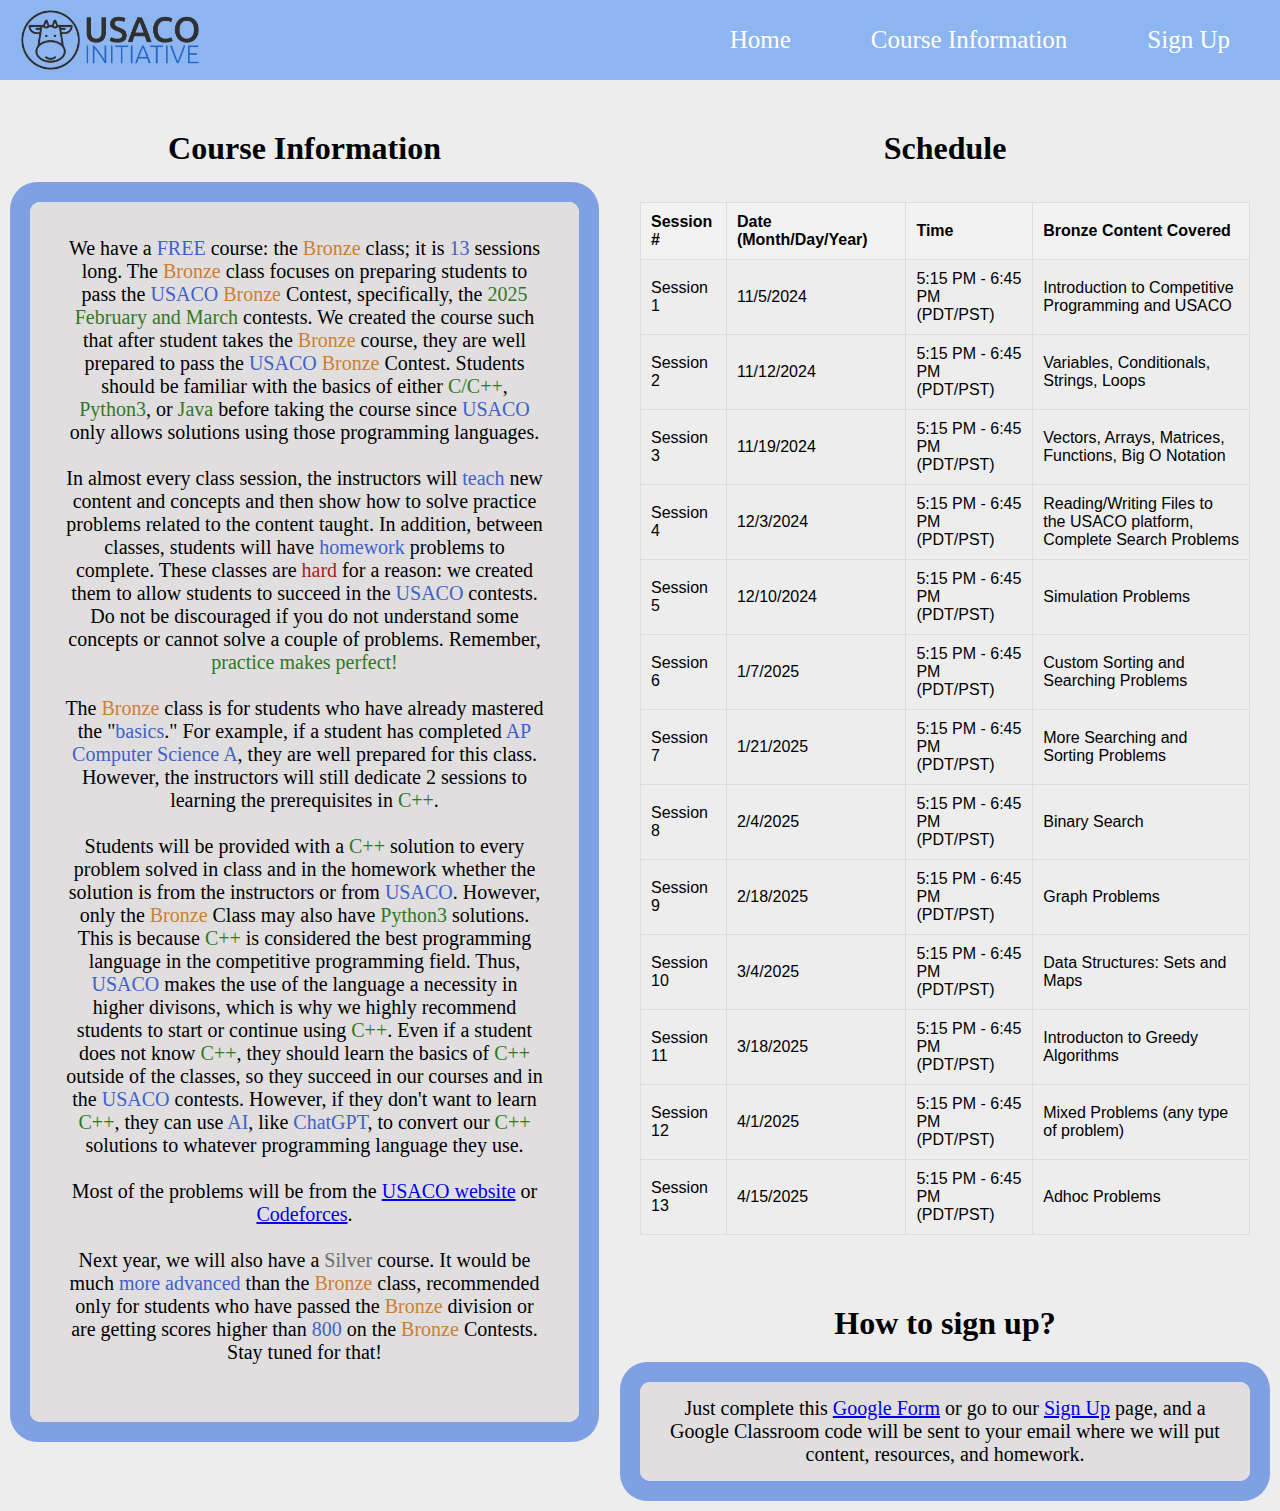
==== commit 41b4edb9: "Update course_info.html" ====
--- a/course_info.html
+++ b/course_info.html
@@ -88,7 +88,7 @@
           </tr>
           <tr>
             <td>Session 5</td>
-            <td>12/17/2024</td> 
+            <td>12/10/2024</td> 
             <td>5:15 PM - 6:45 PM (PDT/PST)</td>
             <td>Simulation Problems</td> 
             
